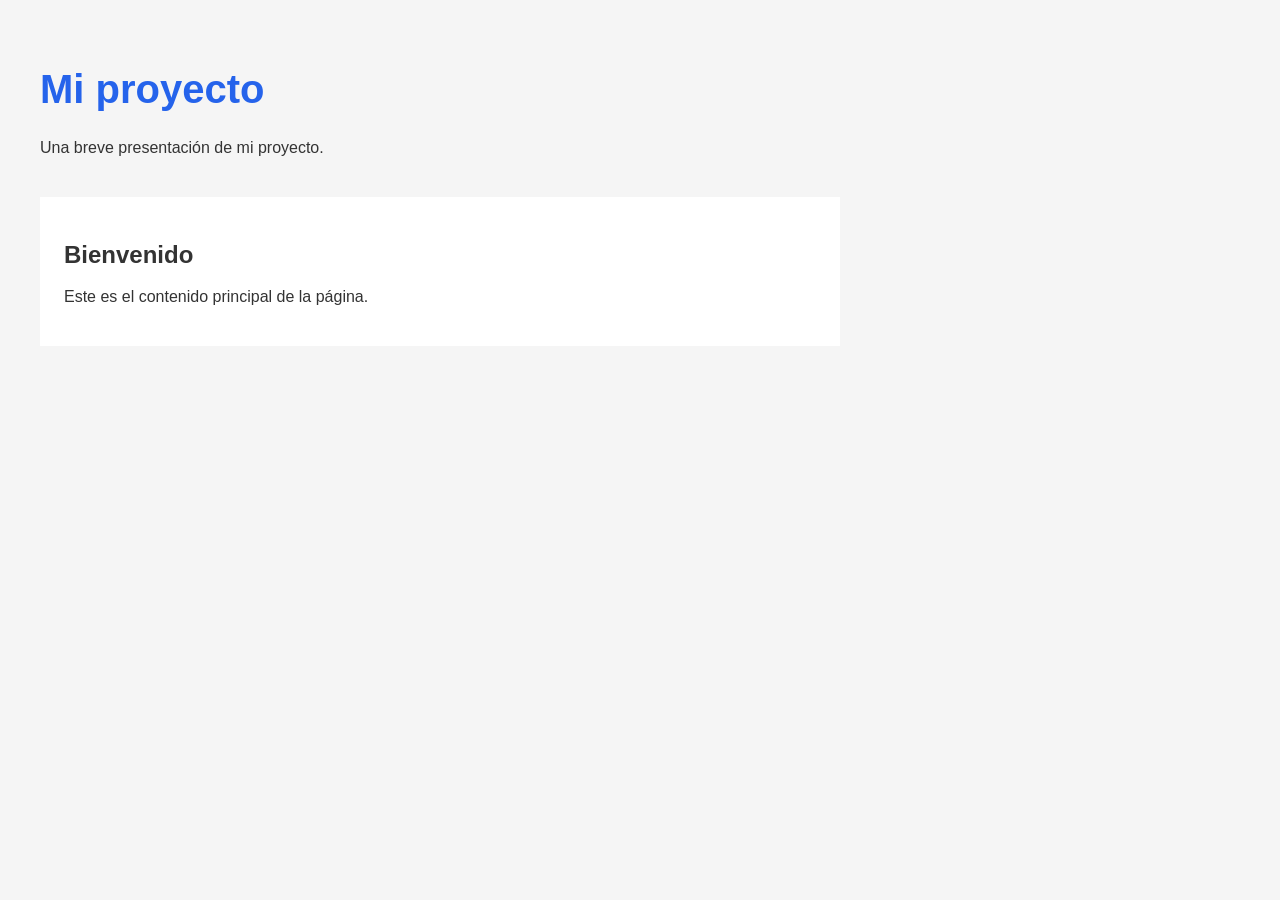
==== index.html @ 6c1bb934 "excusometro" ====
<!DOCTYPE html>
<html lang="es">
<head>
  <meta charset="UTF-8">
  <meta name="viewport" content="width=device-width, initial-scale=1.0">
  <title>Excusómetro</title>

  <link rel="stylesheet" href="styles.css">
</head>
<body>

  <header>
    <h1>Mi proyecto</h1>
    <p>Una breve presentación de mi proyecto.</p>
  </header>

  <main>
    <section>
      <h2>Bienvenido</h2>
      <p>Este es el contenido principal de la página.</p>
    </section>
  </main>

</body>
</html>
---- styles.css ----
body {
  font-family: Arial, sans-serif;
  margin: 0;
  padding: 40px;
  color: #333;
  background-color: #f5f5f5;
}

header {
  margin-bottom: 40px;
}

h1 {
  font-size: 40px;
  color: #2563eb;
}

main {
  max-width: 800px;
}

section {
  background-color: white;
  padding: 24px;
}
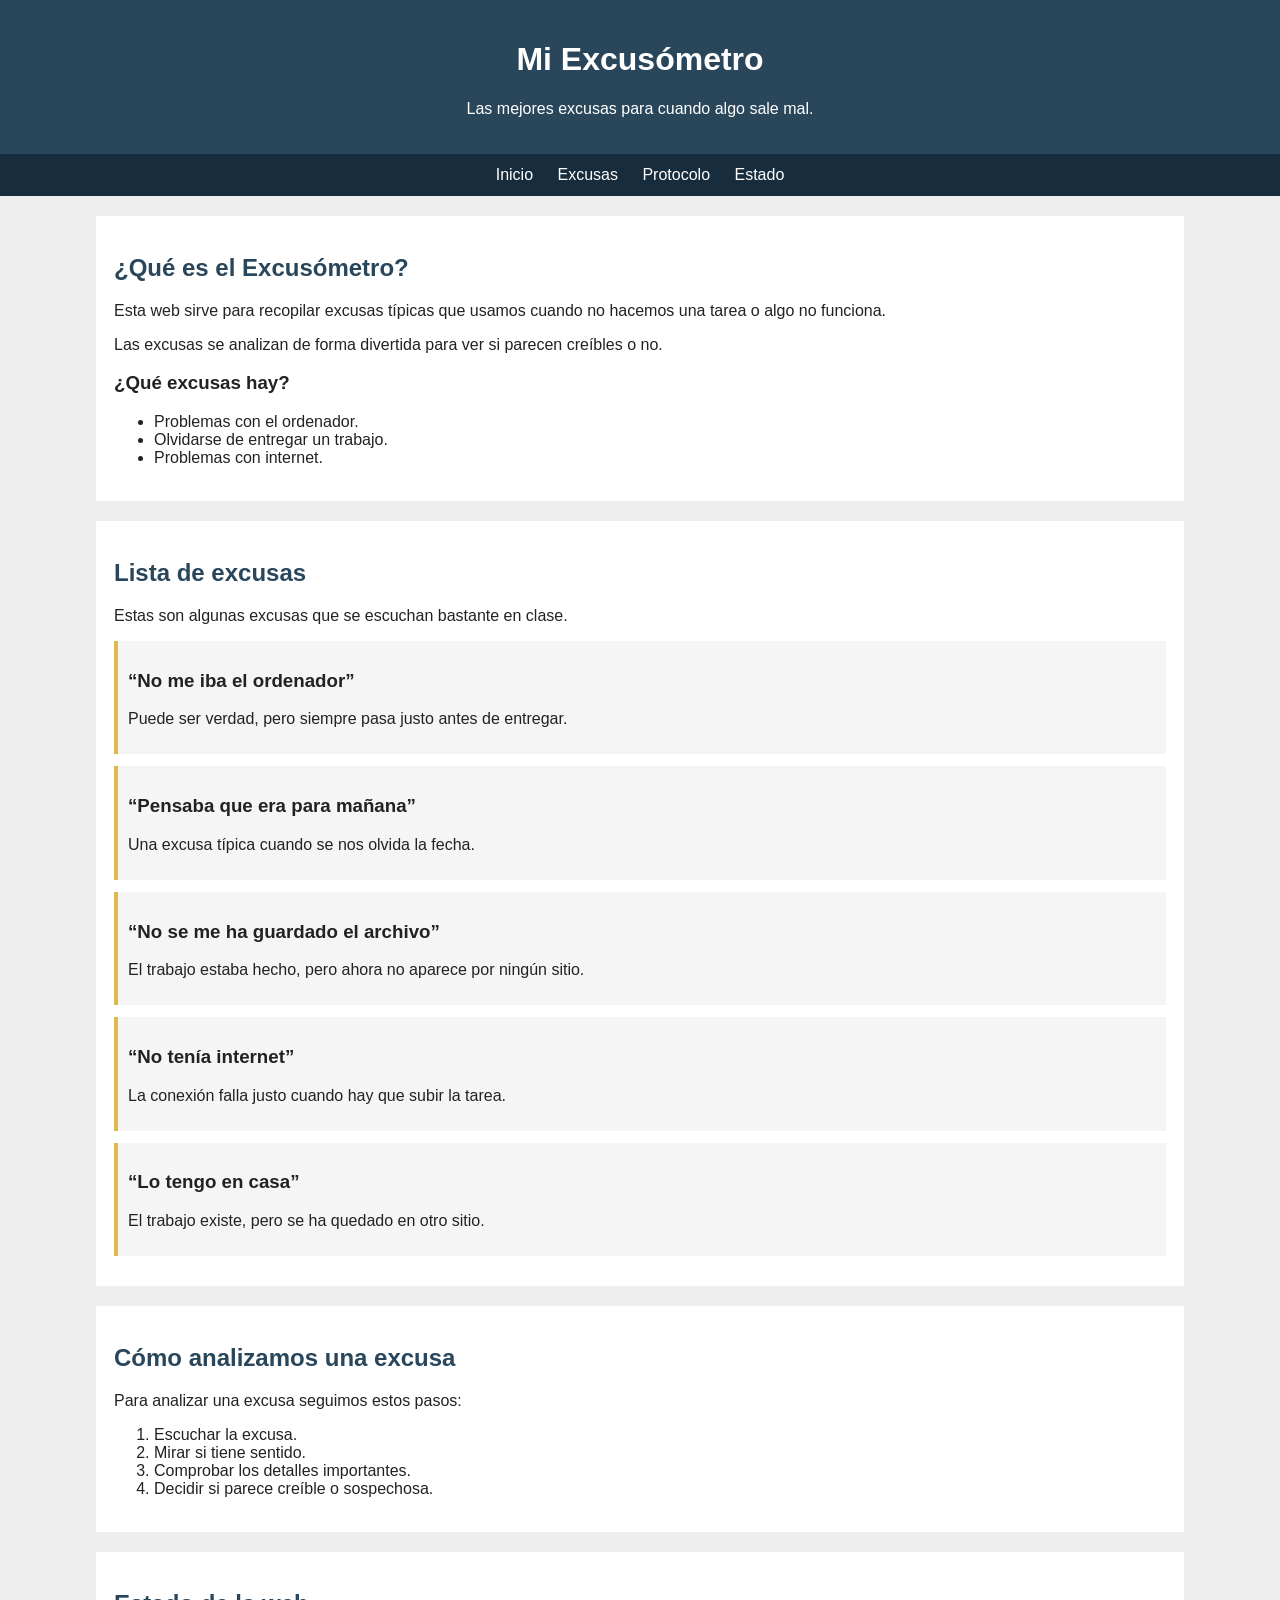
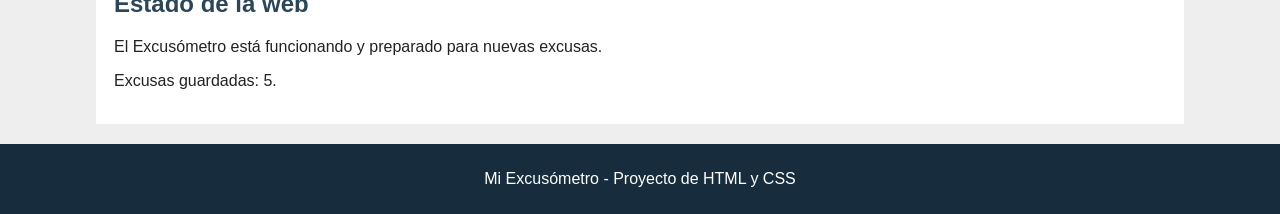
==== commit 4eed9958: "Rename excusometro.html to index.html" ====
--- a/index.html
+++ b/index.html
@@ -1,25 +1,91 @@
-<!DOCTYPE html>
-<html lang="es">
-<head>
-  <meta charset="UTF-8">
-  <meta name="viewport" content="width=device-width, initial-scale=1.0">
-  <title>Excusómetro</title>
-
-  <link rel="stylesheet" href="styles.css">
-</head>
-<body>
-
-  <header>
-    <h1>Mi proyecto</h1>
-    <p>Una breve presentación de mi proyecto.</p>
-  </header>
-
-  <main>
-    <section>
-      <h2>Bienvenido</h2>
-      <p>Este es el contenido principal de la página.</p>
-    </section>
-  </main>
-
-</body>
-</html>+<!DOCTYPE html>
+<html lang="es">
+<head>
+    <meta charset="UTF-8">
+    <meta name="viewport" content="width=device-width, initial-scale=1.0">
+    <meta name="description" content="Una web divertida sobre excusas de clase.">
+    <title>Mi Excusómetro</title>
+    <link rel="stylesheet" href="estilos.css">
+</head>
+<body>
+
+    <header>
+        <h1>Mi Excusómetro</h1>
+        <p>Las mejores excusas para cuando algo sale mal.</p>
+    </header>
+
+    <nav>
+        <a href="#inicio">Inicio</a>
+        <a href="#excusas">Excusas</a>
+        <a href="#protocolo">Protocolo</a>
+        <a href="#estado">Estado</a>
+    </nav>
+
+    <main>
+        <section id="inicio">
+            <h2>¿Qué es el Excusómetro?</h2>
+            <p>Esta web sirve para recopilar excusas típicas que usamos cuando no hacemos una tarea o algo no funciona.</p>
+            <p>Las excusas se analizan de forma divertida para ver si parecen creíbles o no.</p>
+
+            <h3>¿Qué excusas hay?</h3>
+            <ul>
+                <li>Problemas con el ordenador.</li>
+                <li>Olvidarse de entregar un trabajo.</li>
+                <li>Problemas con internet.</li>
+            </ul>
+        </section>
+
+        <section id="excusas">
+            <h2>Lista de excusas</h2>
+            <p>Estas son algunas excusas que se escuchan bastante en clase.</p>
+
+            <article class="excusa">
+                <h3>“No me iba el ordenador”</h3>
+                <p>Puede ser verdad, pero siempre pasa justo antes de entregar.</p>
+            </article>
+
+            <article class="excusa">
+                <h3>“Pensaba que era para mañana”</h3>
+                <p>Una excusa típica cuando se nos olvida la fecha.</p>
+            </article>
+
+            <article class="excusa">
+                <h3>“No se me ha guardado el archivo”</h3>
+                <p>El trabajo estaba hecho, pero ahora no aparece por ningún sitio.</p>
+            </article>
+
+            <article class="excusa">
+                <h3>“No tenía internet”</h3>
+                <p>La conexión falla justo cuando hay que subir la tarea.</p>
+            </article>
+
+            <article class="excusa">
+                <h3>“Lo tengo en casa”</h3>
+                <p>El trabajo existe, pero se ha quedado en otro sitio.</p>
+            </article>
+        </section>
+
+        <section id="protocolo">
+            <h2>Cómo analizamos una excusa</h2>
+            <p>Para analizar una excusa seguimos estos pasos:</p>
+            <ol>
+                <li>Escuchar la excusa.</li>
+                <li>Mirar si tiene sentido.</li>
+                <li>Comprobar los detalles importantes.</li>
+                <li>Decidir si parece creíble o sospechosa.</li>
+            </ol>
+        </section>
+
+        <section id="estado">
+            <h2>Estado de la web</h2>
+            <p>El Excusómetro está funcionando y preparado para nuevas excusas.</p>
+            <p>Excusas guardadas: 5.</p>
+        </section>
+    </main>
+
+    <footer>
+        <p>Mi Excusómetro - Proyecto de HTML y CSS</p>
+    </footer>
+
+</body>
+</html>
--- a/estilos.css
+++ b/estilos.css
@@ -0,0 +1,58 @@
+body {
+    font-family: Arial, sans-serif;
+    background-color: #eeeeee;
+    color: #222222;
+    margin: 0;
+}
+
+header {
+    background-color: #29465b;
+    color: white;
+    text-align: center;
+    padding: 20px;
+}
+
+nav {
+    background-color: #172d3d;
+    text-align: center;
+    padding: 12px;
+}
+
+nav a {
+    color: white;
+    text-decoration: none;
+    margin: 10px;
+}
+
+nav a:hover {
+    color: yellow;
+}
+
+main {
+    width: 85%;
+    margin: 20px auto;
+}
+
+section {
+    background-color: white;
+    padding: 18px;
+    margin-bottom: 20px;
+}
+
+h2 {
+    color: #29465b;
+}
+
+.excusa {
+    background-color: #f5f5f5;
+    border-left: 4px solid #e0b84f;
+    padding: 10px;
+    margin: 12px 0;
+}
+
+footer {
+    background-color: #172d3d;
+    color: white;
+    text-align: center;
+    padding: 10px;
+}
